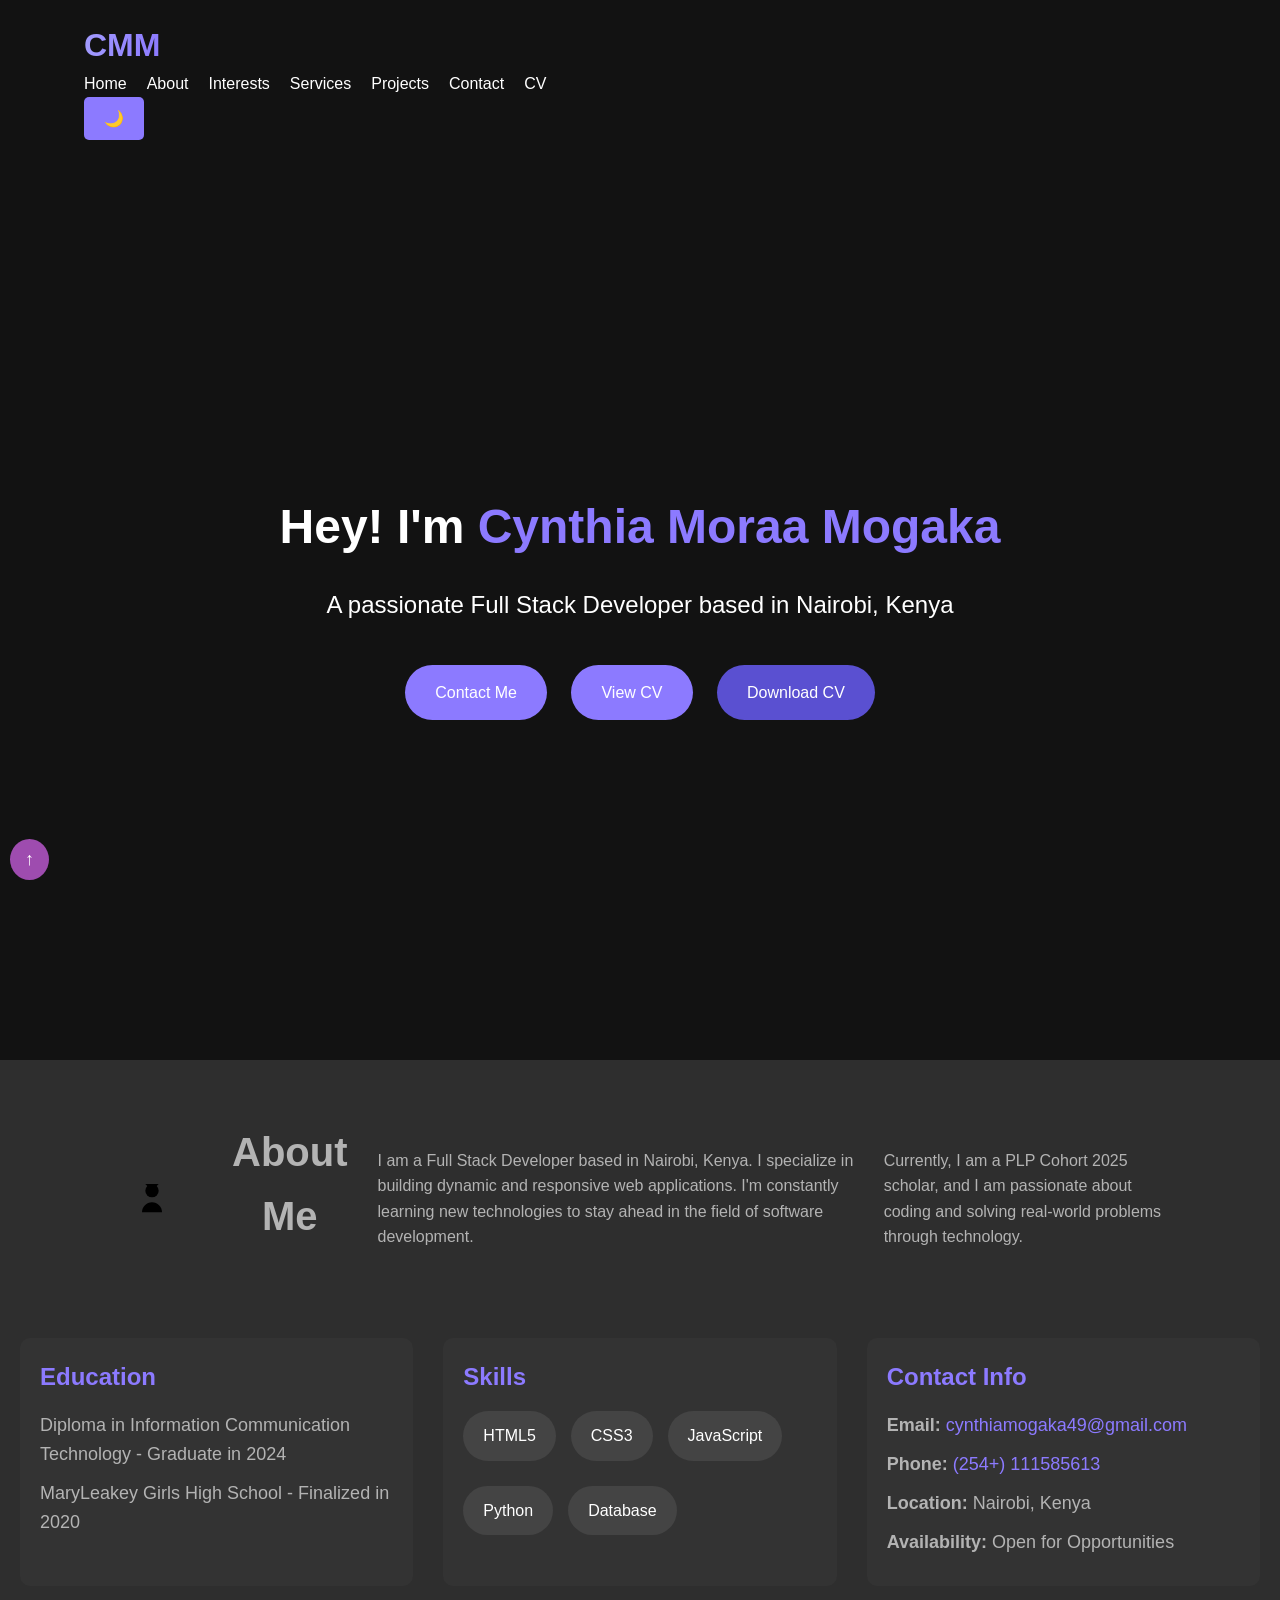
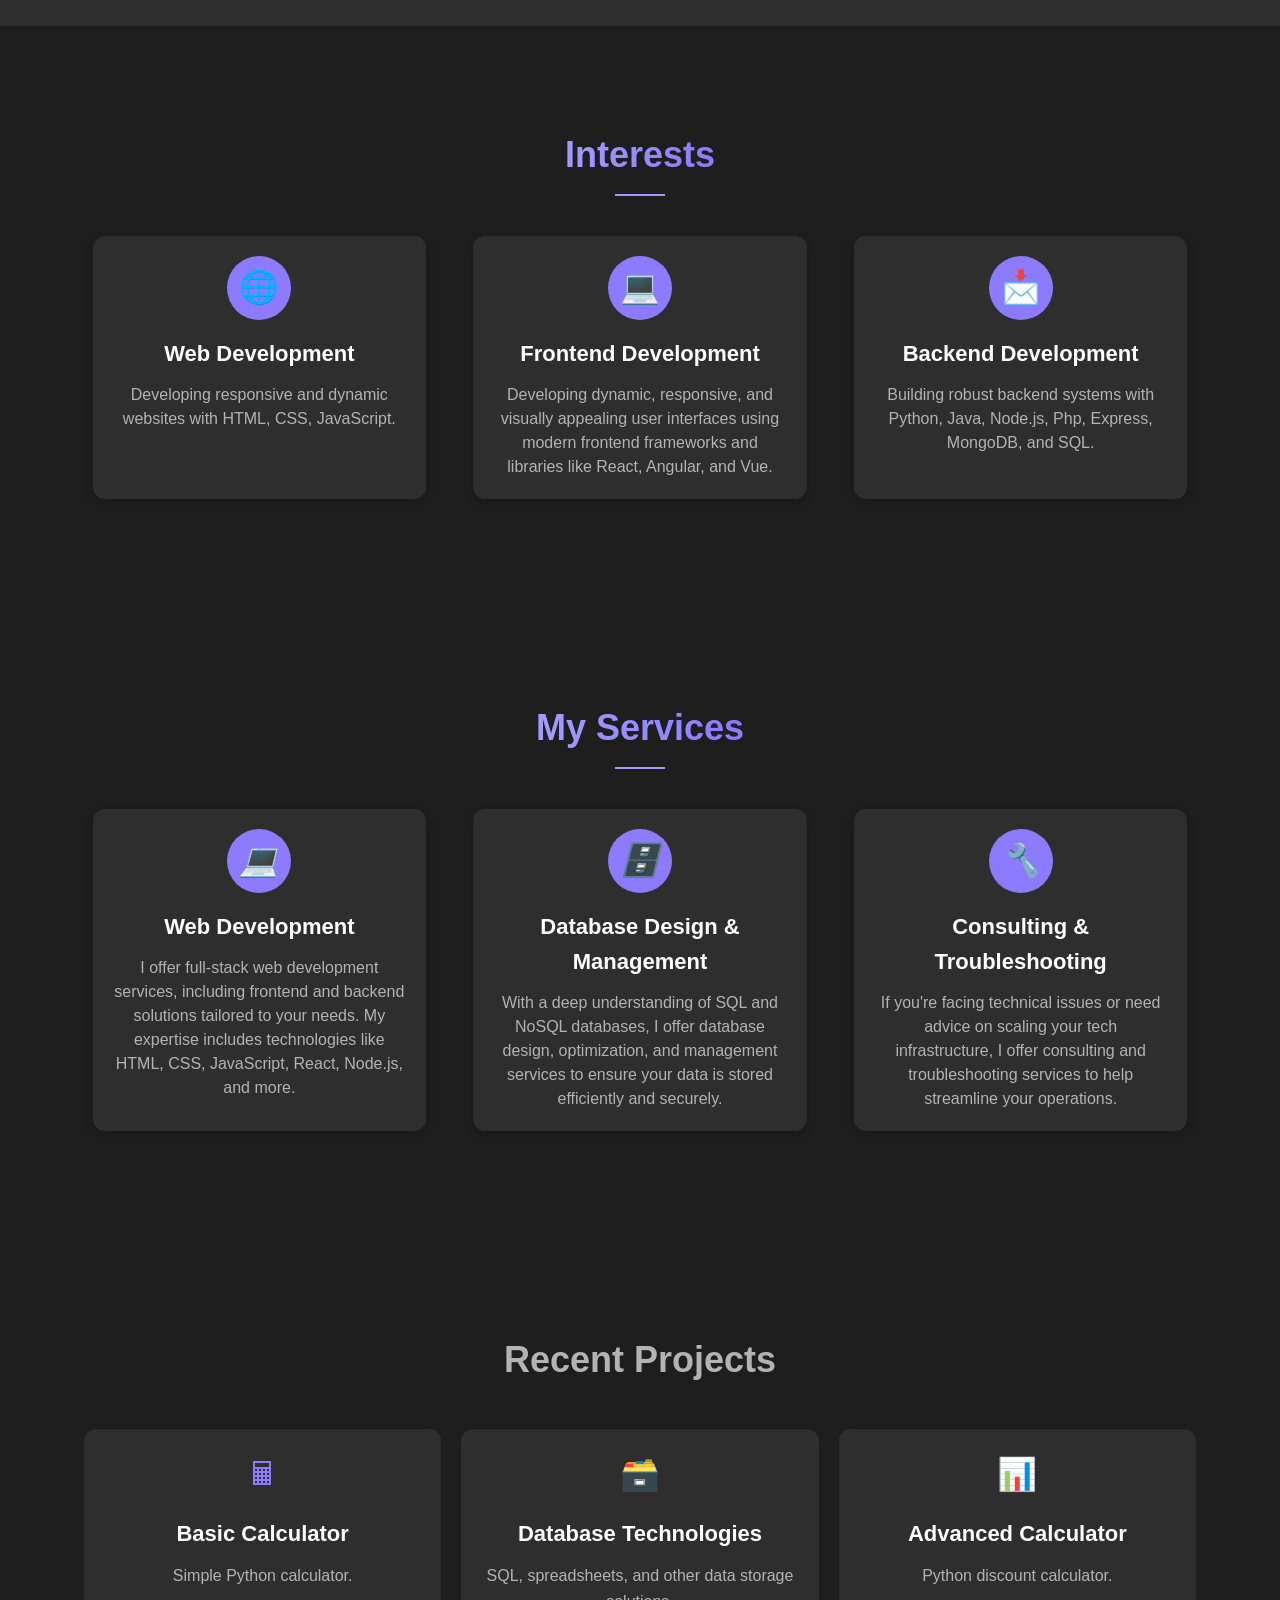
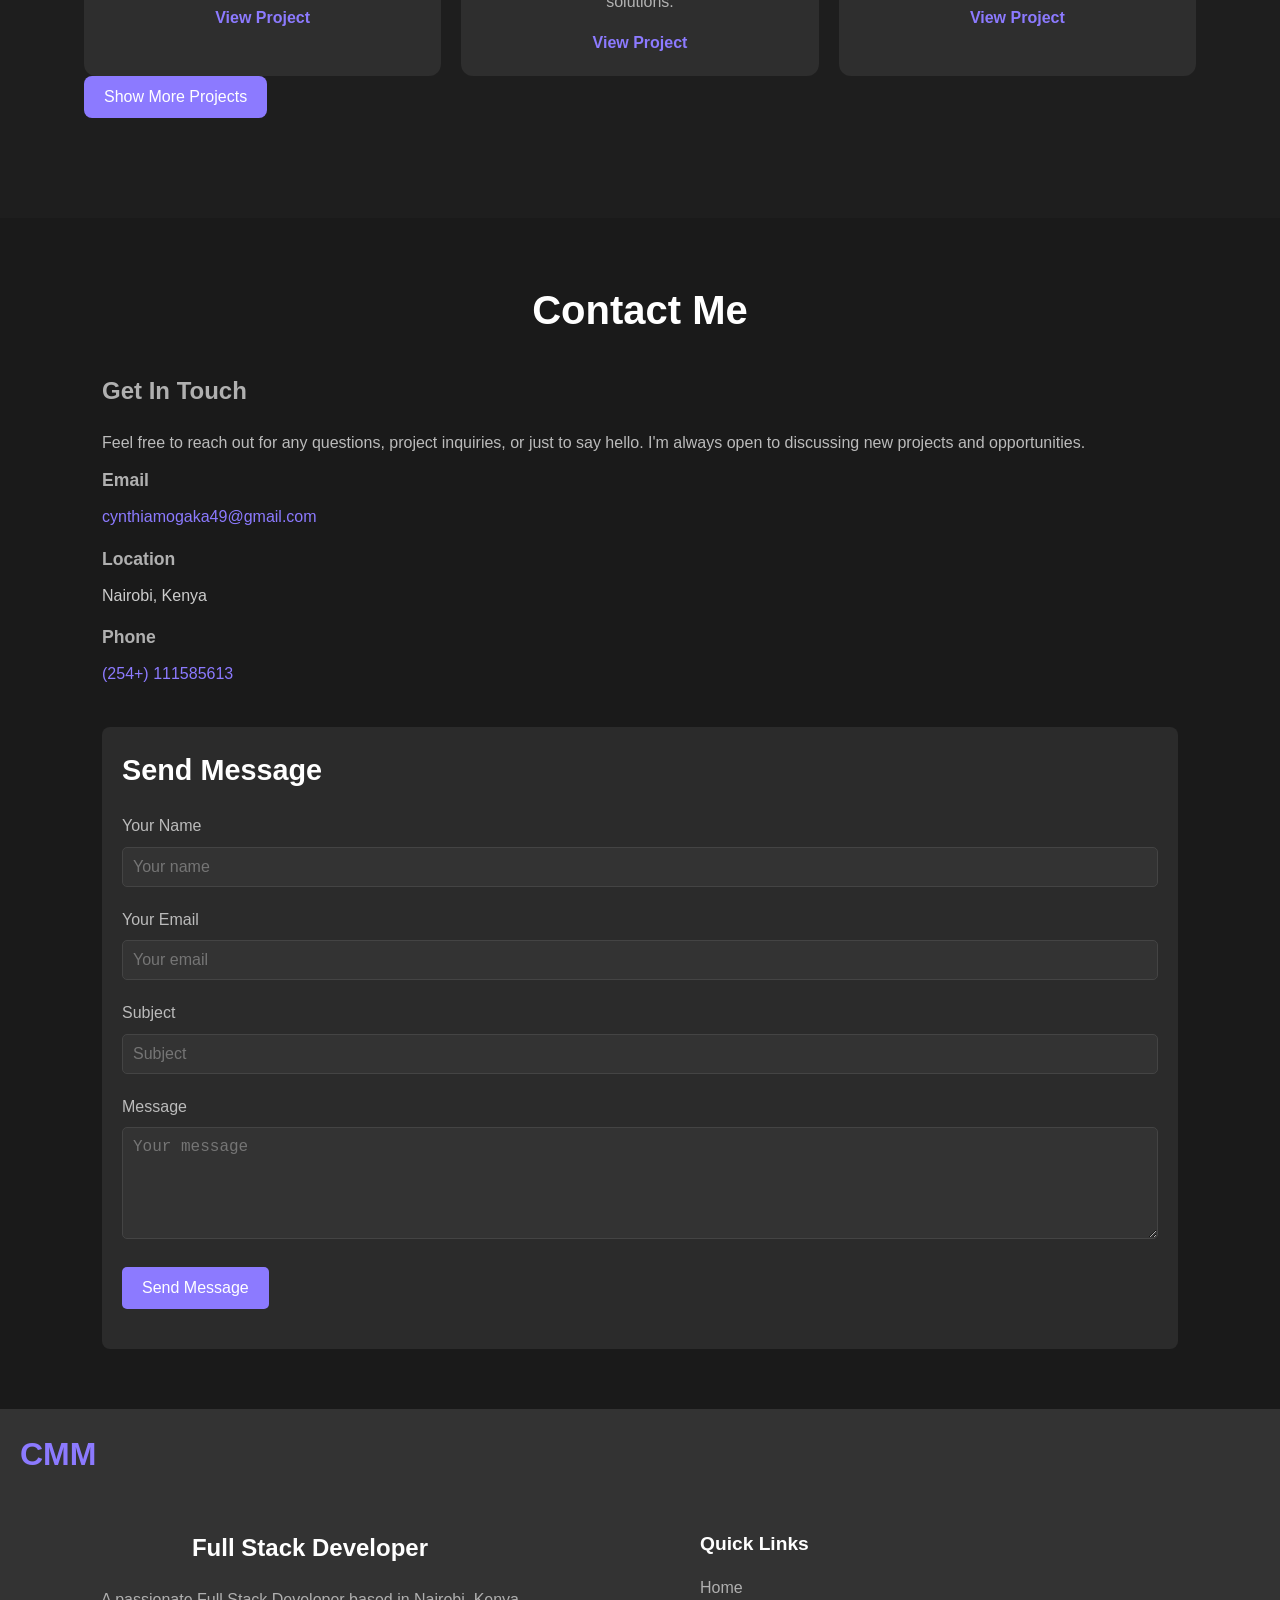
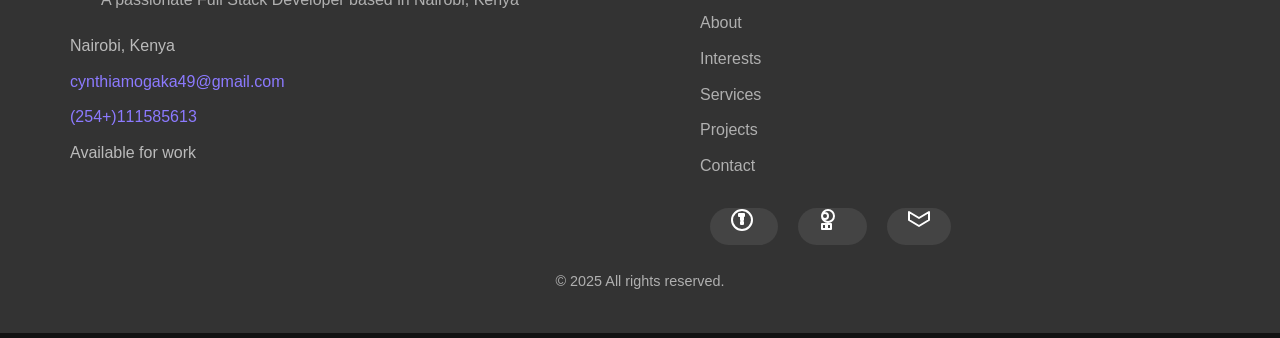
==== portfolio.html @ e43052b2 "Updated portfolio files: added portfolio.html, styles.css, script.js" ====
<!DOCTYPE html>
<html lang="en">

<head>
    <meta charset="UTF-8">
    <meta name="viewport" content="width=device-width, initial-scale=1.0">
    <meta name="description" content="Cynthia Moraa Mogaka - Full Stack Developer based in Nairobi, Kenya. Passionate about building dynamic web applications and solving real-world problems through technology.">
    <meta http-equiv="X-UA-Compatible" content="ie=edge">
    <title>Cynthia Moraa | Full Stack Developer</title>
    <link rel="stylesheet" href="styles.css">
  </head>

<body class="dark">
    <header>
        <div class="container">
            <div class="logo">
                <span class="text-gradient">CMM</span>
            </div>
            <nav class="navbar-links">
                <ul>
                    <li><a href="#home">Home</a></li>
                    <li><a href="#about">About</a></li>
                    <li><a href="#interests">Interests</a></li>
                    <li><a href="#services">Services</a></li>
                    <li><a href="#projects">Projects</a></li>
                    <li><a href="#contact">Contact</a></li>
                    <li><a href="#cv" target="_blank">CV</a></li>
                </ul>
            </nav>
            <button id="darkModeToggle" aria-label="Toggle Dark Mode">
              <span class="moon-icon">🌙</span> 
            </button>
    </header>
        
    <!-- Hero Section -->
    <section id="home" class="hero">
        <div class="hero-content">
            <h1>Hey! I'm <span class="highlight">Cynthia Moraa Mogaka</span></h1>
            <p>A passionate Full Stack Developer based in Nairobi, Kenya</p>
            <a href="#contact" class="contact-btn">Contact Me</a>
            <a href="#cv" class="cv-btn" target="_blank">View CV</a>
            <a href="#cv" class="cv-btn download" download>Download CV</a>
        </div>
    </section>

    <section id="about" class="about-section">
      <div class="container">
          <div class="about-header">
              <!-- Profile Icon -->
              <div class="profile-icon-container">
                  <svg xmlns="http://www.w3.org/2000/svg" viewBox="0 0 24 24" class="profile-icon" width="40" height="40">
                      <!-- Head -->
                      <circle cx="12" cy="7" r="4" fill="#000000"/>
                      <!-- Body -->
                      <path fill="#000000" d="M12 14c-3.3 0-6 2.7-6 6h12c0-3.3-2.7-6-6-6z"/>
                      <!-- Hair (A simple representation of long hair) -->
                      <path fill="#000000" d="M8 3c1.5 2 3.5 2 4 2s2.5 0 4-2H8z"/>
                  </svg>
              </div>
              <h2>About Me</h2>
              <p>
                I am a Full Stack Developer based in Nairobi, Kenya. I specialize in building dynamic and responsive web applications. I'm constantly learning new technologies to stay ahead in the field of software development.
              </p>
              <p>
                Currently, I am a PLP Cohort 2025 scholar, and I am passionate about coding and solving real-world problems through technology.
              </p>
            </div>
          </div>
      
          <!-- Education, Skills, and Contact Info Section -->
          <div class="details-section">
            <!-- Education -->
            <div class="detail-item education">
              <h3>Education</h3>
              <ul>
                <li><span>Diploma in Information Communication Technology</span> - Graduate in 2024</li>
                <li><span>MaryLeakey Girls High School</span> - Finalized in 2020</li>
              </ul>
            </div>
      
            <!-- Skills -->
            <div class="detail-item skills">
              <h3>Skills</h3>
              <ul class="skills-list">
                <li>HTML5</li>
                <li>CSS3</li>
                <li>JavaScript</li>
                <li>Python</li>
                <li>Database</li>
              </ul>
            </div>
      
            <!-- Contact Info -->
            <div class="detail-item contact">
              <h3>Contact Info</h3>
              <ul>
                <li><strong>Email:</strong> <a href="mailto:cynthiamogaka49@gmail.com">cynthiamogaka49@gmail.com</a></li>
                <li><strong>Phone:</strong> <a href="tel:+254111585613">(254+) 111585613</a></li>
                <li><strong>Location:</strong> Nairobi, Kenya</li>
                <li><strong>Availability:</strong> Open for Opportunities</li>
              </ul>
            </div>
          </div>
        </div>
      </section>
      
    
  <!-- Interests Section -->
    <section id="interests" class="interests-section">
    <div class="container">
      <h2 class="section-title">
        <span class="text-gradient">Interests</span>
        <div class="title-underline"></div>
      </h2>

      <div class="interests-grid">
        <!-- Interest Card 1 -->
        <div class="interest-card">
          <div class="icon-container">
            <span class="icon">&#127760;</span> <!-- Globe Icon -->
          </div>
          <h3 class="card-title">Web Development</h3>
          <p class="card-description">Developing responsive and dynamic websites with HTML, CSS, JavaScript.</p>
        </div>

        <!-- Interest Card 2 -->
        <div class="interest-card">
          <div class="icon-container">
            <span class="icon">&#128187;</span> <!-- Layout Icon -->
          </div>
          <h3 class="card-title">Frontend Development</h3>
          <p class="card-description">Developing dynamic, responsive, and visually appealing user interfaces using modern frontend frameworks and libraries like React, Angular, and Vue.</p>
        </div>

        <!-- Interest Card 3 -->
        <div class="interest-card">
          <div class="icon-container">
            <span class="icon">&#128233;</span> <!-- Database Icon -->
          </div>
          <h3 class="card-title">Backend Development</h3>
          <p class="card-description">Building robust backend systems with Python, Java, Node.js, Php, Express, MongoDB, and SQL.</p>
        </div>
      </div>
    </div>
  </section>
  <section id="services" class="services-section">
    <div class="container">
      <h2 class="services-title">
        <span class="text-gradient">My Services</span>
        <div class="title-underline"></div>
      </h2>
      
      <div class="services-grid">
        <!-- Service 1 -->
        <div class="service-card">
          <div class="service-icon-container">
            <i class="service-icon">💻</i>
          </div>
          <h3 class="service-title">Web Development</h3>
          <p class="service-description">I offer full-stack web development services, including frontend and backend solutions tailored to your needs. My expertise includes technologies like HTML, CSS, JavaScript, React, Node.js, and more.</p>
        </div>
  
        <!-- Service 2 -->
        <div class="service-card">
          <div class="service-icon-container">
            <i class="service-icon">🗄️</i>
          </div>
          <h3 class="service-title">Database Design & Management</h3>
          <p class="service-description">With a deep understanding of SQL and NoSQL databases, I offer database design, optimization, and management services to ensure your data is stored efficiently and securely.</p>
        </div>
  
        <!-- Service 3 -->
        <div class="service-card">
          <div class="service-icon-container">
            <i class="service-icon">🔧</i>
          </div>
          <h3 class="service-title">Consulting & Troubleshooting</h3>
          <p class="service-description">If you're facing technical issues or need advice on scaling your tech infrastructure, I offer consulting and troubleshooting services to help streamline your operations.</p>
        </div>
      </div>
    </div>
  </section>
 <!-- Project Section -->
  <section id="projects" class="section projects-section">
    <div class="container">
        <h2>Recent Projects</h2>
        <div class="projects-grid" id="projects-grid">
            <!-- Project Cards will be added here by JavaScript -->
        </div>

        <div class="text-center mt-12" id="show-more-container">
            <button id="show-more-btn" class="show-more-btn">Show More Projects</button>
        </div>
    </div>
</section>

    <!--contact section-->
    <section id="contact" class="contact-section">
        <div class="container">
            <h2>Contact Me</h2>

            <div class="contact-info">
                <h3>Get In Touch</h3>
                <p>Feel free to reach out for any questions, project inquiries, or just to say hello. I'm always open to discussing new projects and opportunities.</p>
                
                <div class="info-item">
                    <h4>Email</h4>
                    <p><a href="mailto:cynthiamogaka49@gmail.com">cynthiamogaka49@gmail.com</a></p>
                </div>

                <div class="info-item">
                    <h4>Location</h4>
                    <p>Nairobi, Kenya</p>
                </div>

                <div class="info-item">
                    <h4>Phone</h4>
                    <p><a href="tel:+254111585613">(254+) 111585613</a></p>
                </div>
            </div>

            <div class="form-container">
                <h3>Send Message</h3>

                <form id="contact-form">
                    <div class="form-field">
                        <label for="name">Your Name</label>
                        <input type="text" id="name" name="name" required placeholder="Your name">
                    </div>

                    <div class="form-field">
                        <label for="email">Your Email</label>
                        <input type="email" id="email" name="email" required placeholder="Your email">
                    </div>

                    <div class="form-field">
                        <label for="subject">Subject</label>
                        <input type="text" id="subject" name="subject" required placeholder="Subject">
                    </div>

                    <div class="form-field">
                        <label for="message">Message</label>
                        <textarea id="message" name="message" required placeholder="Your message" rows="5"></textarea>
                    </div>

                    <button type="submit" id="submit-button">Send Message</button>
                </form>
                <p id="form-status" class="form-status"></p>
            </div>
        </div>
    </section>

    <!-- Footer Section -->
    <footer class="footer">
        <!-- Logo in the Footer (top-left) -->
        <div class="logo-container">
            <div class="logo">CMM</div>
        </div>

        <div class="footer-container">
            <!-- Left Section (Bio) -->
            <div class="bio">
                <h3 class="title">Full Stack Developer</h3>
                <p class="description">A passionate Full Stack Developer based in Nairobi, Kenya</p>

                <div class="contact-info">
                    <p><span class="icon location-icon"></span>Nairobi, Kenya</p>
                    <p><span class="icon email-icon"></span><a href="mailto:cynthiamogaka49@gmail.com">cynthiamogaka49@gmail.com</a></p>
                    <p><span class="icon phone-icon"></span><a href="tel:+254111585613">(254+)111585613</a></p>
                    <p><span class="icon work-icon"></span>Available for work</p>
                </div>
                
            </div>

            <!-- Right Section (Quick Links) -->
            <div class="right-section">
                <div class="quick-links">
                    <h3>Quick Links</h3>
                    <ul>
                        <li><a href="#home">Home</a></li>
                        <li><a href="#about">About</a></li>
                        <li><a href="#interests">Interests</a></li>
                        <li><a href="#services">Services</a></li>
                        <li><a href="#projects">Projects</a></li>
                        <li><a href="#contact">Contact</a></li>
                    </ul>
                </div>
                <div>
                    <button class="scroll-to-top" onclick="scrollToTop()">↑</button>
                </div>
                <!-- Social Icons -->
                <div class="social-icons">
                  <a href="https://github.com/Cynthia-M-M" target="_blank" class="social-icon">
                    <!-- GitHub SVG Icon -->
                    <svg xmlns="http://www.w3.org/2000/svg" width="24" height="24" viewBox="0 0 24 24" fill="none" stroke="currentColor" stroke-width="2" stroke-linecap="round" stroke-linejoin="round" class="feather feather-github">
                        <path d="M12 2C6.48 2 2 6.48 2 12s4.48 10 10 10 10-4.48 10-10S17.52 2 12 2zm1 14h-2v-2h2v2zm0-4h-2v-4h2v4zm1-6H9v2h5V6z"/>
                    </svg>
                </a>
                
                <a href="https://linkedin.com/in/cynthiamoraamogaka" target="_blank" class="social-icon">
                    <!-- LinkedIn SVG Icon -->
                    <svg xmlns="http://www.w3.org/2000/svg" width="24" height="24" viewBox="0 0 24 24" fill="none" stroke="currentColor" stroke-width="2" stroke-linecap="round" stroke-linejoin="round" class="feather feather-linkedin">
                        <path d="M16 8a6 6 0 1 0-12 0 6 6 0 0 0 12 0zm-12 8v5h4v-5h-4zm5 0v5h4v-5h-4zm-5-8a3 3 0 1 1 6 0 3 3 0 0 1-6 0z"/>
                    </svg>
                </a>
                
                <a href="mailto:cynthiamogaka49@gmail.com" class="social-icon">
                    <!-- Email SVG Icon -->
                    <svg xmlns="http://www.w3.org/2000/svg" width="24" height="24" viewBox="0 0 24 24" fill="none" stroke="currentColor" stroke-width="2" stroke-linecap="round" stroke-linejoin="round" class="feather feather-mail">
                        <path d="M22 12l-10 6-10-6V4l10 6 10-6v8z"/>
                    </svg>
                </a>
                </div>
            </div>
        </div>

        <!-- Copyright Section -->
        <div class="copyright">
            <p>© 2025 All rights reserved.</p>
        </div>
    </footer>
    
    <script src="script.js"></script>
</body>
</html>
---- styles.css ----
/* Base Styles */
* {
    margin: 0;
    padding: 0;
    box-sizing: border-box;
}

body {
    font-family: -apple-system, BlinkMacSystemFont, 'Segoe UI', Roboto, 'Helvetica Neue', Arial, sans-serif;
    color: #fff;
    background-color: #121212;
    transition: background-color 0.3s ease-in-out, color 0.3s ease-in-out;
    line-height: 1.6;
}

.container {
    width: 90%;
    margin: 0 auto;
}

h1, h2, h3 {
    font-weight: 600;
}

a {
    color: #fff;
    text-decoration: none;
    transition: color 0.3s ease;
}

a:hover {
    color: #a29bfe;
}

/* Section padding */
section {
    padding: 50px 0;
}

/* Button */
button {
    cursor: pointer;
}

/* Dark Mode */
body.dark {
    background-color: #121212;
    color: #fff;
}

body.dark a {
    color: #b3b3b3;
}

body.dark .dark-mode-toggle {
    color: #fff;
}

/* Dark Mode Toggle */
.dark-mode-toggle {
    background-color: transparent;
    border: none;
    color: #fff;
    font-size: 20px;
    position: absolute;
    top: 20px;
    right: 20px;
    cursor: pointer;
    transition: color 0.3s ease;
}

/* Navbar */
.navbar {
    position: fixed;
    width: 100%;
    top: 0;
    left: 0;
    background: rgba(0, 0, 0, 0.7);
    padding: 15px 20px;
    z-index: 1000;
}

.navbar-container {
    display: flex;
    justify-content: space-between;
    align-items: center;
}

.navbar-links ul {
    display: flex;
    list-style-type: none;
    margin: 0;
    padding: 0;
}

.navbar-links ul li {
    margin-right: 20px;
}

.navbar-links a {
    color: white;
    text-decoration: none;
    font-size: 16px;
    font-weight: 500;
    transition: color 0.3s ease;
}

.navbar-links a:hover {
    color: #8c7aff;
}

/* Hero Section */
.hero {
    display: flex;
    justify-content: center;
    align-items: center;
    height: 100vh;
    background: url('hero-bg.jpg') center center/cover no-repeat;
    text-align: center;
}


.hero-content {
    opacity: 0;
    transition: opacity 1s ease-in-out;
}
.hero-content.fade-in {
    opacity: 1;
}

.hero h1 {
    font-size: 3rem;
    margin-bottom: 20px;
}

.hero p {
    font-size: 1.5rem;
    margin-bottom: 30px;
    font-weight: 300;
}

.hero .highlight {
    color: #8c7aff;
}

.contact-btn,
.cv-btn {
    display: inline-block;
    background-color: #8c7aff;
    color: white;
    padding: 15px 30px;
    border-radius: 30px;
    text-decoration: none;
    margin: 10px;
    transition: background-color 0.3s ease;
}

.contact-btn:hover,
.cv-btn:hover {
    background-color: #7a69e6;
}

.cv-btn.download {
    background-color: #5a50d1;
}

/* Hero Section */
.hero-section {
    text-align: center;
    background-color: #1e1e1e;
    color: #b3b3b3;
    min-height: 100vh;
    display: flex;
    flex-direction: column;
    justify-content: center;
    position: relative;
    overflow: hidden;
}

.hero-section h1 {
    font-size: 50px;
    margin-bottom: 10px;
    letter-spacing: 1px;
    animation: typing 3s steps(30) 1s forwards, blink 0.75s step-end infinite;
}

.hero-section .text-purple {
    color: #a29bfe;
}

.hero-section p {
    font-size: 1.25rem;
    margin-bottom: 30px;
    opacity: 0;
    animation: fadeIn 2s forwards;
    animation-delay: 2s;
}

.hero-section .btn {
    display: inline-block;
    background-color: #a29bfe;
    padding: 12px 30px;
    border-radius: 30px;
    color: white;
    margin-top: 20px;
    font-weight: 500;
    text-transform: uppercase;
    letter-spacing: 1px;
    transition: background-color 0.3s ease, box-shadow 0.3s ease;
}

.hero-section .btn:hover {
    background-color: #8c7aff;
    box-shadow: 0 4px 15px rgba(160, 95, 255, 0.2);
}

.hero-section .scroll-down {
    position: absolute;
    bottom: 20px;
    left: 50%;
    transform: translateX(-50%);
}

.hero-section .scroll-arrow {
    font-size: 2rem;
    color: #b3b3b3;
    animation: bounce 1s infinite;
}

.hero-section .scroll-arrow:hover {
    color: #fff;
}

/* About Section */
.about-section {
    background-color: #2e2e2e;
    padding: 40px 20px;
    color: #b3b3b3;
  }
  
  .container {
    max-width: 1200px;
    margin: 0 auto;
  }
  
  /* About Me Header */
  .about-header {
    display: flex;
    align-items: center;
    gap: 30px;
    margin-bottom: 40px;
  }
  
  .profile-icon-container {
    flex: 0 0 100px;
    display: flex;
    justify-content: center;
    align-items: center;
  }
  
  .profile-icon {
    font-size: 5rem;
    color: #8c7aff; /* Purple color for the icon */
  }
  
  .about-text h2 {
    font-size: 32px;
    font-weight: 600;
    color: #fff;
  }
  
  .about-text p {
    font-size: 18px;
    line-height: 1.6;
    margin-bottom: 15px;
  }
  
  /* Details Section: Education, Skills, Contact */
  .details-section {
    display: flex;
    justify-content: space-between;
    gap: 30px;
  }
  
  /* Detail Items (Education, Skills, Contact) */
  .detail-item {
    flex: 1;
    background-color: #333;
    padding: 20px;
    border-radius: 10px;
  }
  
  .detail-item h3 {
    font-size: 24px;
    color: #8c7aff;
    margin-bottom: 15px;
  }
  
  .detail-item ul {
    list-style-type: none;
    padding: 0;
  }
  
  .detail-item li {
    font-size: 18px;
    margin-bottom: 10px;
  }
  
  /* Skills Section with Oval Shaped Boxes */
  .skills-list {
    display: flex;
    flex-wrap: wrap;
    gap: 15px;
  }
  
  .skills-list li {
    background-color: #444;
    padding: 12px 20px;
    border-radius: 50px; /* Oval shaped boxes */
    color: white;
    font-size: 16px;
    transition: background-color 0.3s;
  }
  
  .skills-list li:hover {
    background-color: #8c7aff;
    cursor: pointer;
  }
  
  /* Links */
  a {
    color: #8c7aff;
    text-decoration: none;
  }
  
  a:hover {
    text-decoration: underline;
  }

/* Interests Section */
.interests-section {
    padding: 80px 0;
    background-color: #1e1e1e;
  }
  
  .section-title {
    text-align: center;
    font-size: 36px;
    font-weight: 600;
    margin-bottom: 16px;
    position: relative;
  }
  
  .text-gradient {
    background: linear-gradient(to right, #a29bfe, #8c7aff);
    -webkit-background-clip: text;
    color: transparent;
  }
  
  .title-underline {
    width: 50px;
    height: 2px;
    background-color: #a29bfe;
    margin: 10px auto;
  }
  
  /* Grid of Cards */
  .interests-grid {
    display: flex;
    justify-content: space-around;
    gap: 30px;
    margin-top: 40px;
  }
  
  .interest-card {
    background-color: #2e2e2e;
    border-radius: 12px;
    padding: 20px;
    text-align: center;
    transition: all 0.3s ease-in-out;
    width: 30%;
    box-shadow: 0 4px 10px rgba(0, 0, 0, 0.2);
  }
  
  .interest-card:hover {
    transform: scale(1.05);
    background-color: #3b3b3b;
  }
  
  .icon-container {
    background-color: #8c7aff;
    width: 64px;
    height: 64px;
    border-radius: 50%;
    display: flex;
    align-items: center;
    justify-content: center;
    margin: 0 auto 16px;
    transition: all 0.3s ease;
  }
  
  .icon-container:hover {
    background-color: #a29bfe;
  }
  
  .icon {
    font-size: 32px;
    color: white;
  }
  
  .card-title {
    font-size: 22px;
    font-weight: 600;
    margin-bottom: 12px;
    color: white;
    transition: all 0.3s ease;
  }
  
  .card-title:hover {
    color: #a29bfe;
  }
  
  .card-description {
    color: #b3b3b3;
    font-size: 16px;
    line-height: 1.5;
  }

/* Services Section */
.services-section {
    background-color: #1e1e1e;
    color: #b3b3b3;
    padding: 80px 0;
    text-align: center;
  }
  
  .services-title {
    font-size: 36px;
    font-weight: 600;
    margin-bottom: 16px;
    position: relative;
  }
  
  .services-title .text-gradient {
    background: linear-gradient(to right, #a29bfe, #8c7aff);
    -webkit-background-clip: text;
    color: transparent;
  }
  
  .title-underline {
    width: 50px;
    height: 2px;
    background-color: #a29bfe;
    margin: 10px auto;
  }
  
  .services-grid {
    display: flex;
    justify-content: space-around;
    gap: 30px;
    margin-top: 40px;
    flex-wrap: wrap;
  }
  
  .service-card {
    background-color: #2e2e2e;
    border-radius: 12px;
    padding: 20px;
    text-align: center;
    width: 30%;
    transition: all 0.3s ease-in-out;
    box-shadow: 0 4px 10px rgba(0, 0, 0, 0.2);
  }
  
  .service-card:hover {
    transform: scale(1.05);
    background-color: #3b3b3b;
  }
  
  .service-icon-container {
    background-color: #8c7aff;
    width: 64px;
    height: 64px;
    border-radius: 50%;
    display: flex;
    align-items: center;
    justify-content: center;
    margin: 0 auto 16px;
    transition: all 0.3s ease;
  }
  
  .service-icon-container:hover {
    background-color: #a29bfe;
  }
  
  .service-icon {
    font-size: 32px;
    color: white;
  }
  
  .service-title {
    font-size: 22px;
    font-weight: 600;
    margin-bottom: 12px;
    color: white;
    transition: all 0.3s ease;
  }
  
  .service-title:hover {
    color: #a29bfe;
  }
  
  .service-description {
    color: #b3b3b3;
    font-size: 16px;
    line-height: 1.5;
  }
  
/* Projects Section */
.projects-section {
    padding: 80px 0;
    background-color: #1e1e1e;
    color: #b3b3b3;
}

.projects-section h2 {
    font-size: 36px;
    font-weight: 600;
    text-align: center;
    margin-bottom: 16px;
    position: relative;
}

.projects-section h2 span {
    background: linear-gradient(to right, #a29bfe, #8c7aff);
    -webkit-background-clip: text;
    color: transparent;
}

.projects-section .projects-grid {
    display: grid;
    grid-template-columns: repeat(3, 1fr);
    gap: 20px;
    margin-top: 40px;
}

.project-card {
    background-color: #2e2e2e;
    border-radius: 12px;
    padding: 20px;
    text-align: center;
    transition: transform 0.3s ease, background-color 0.3s ease;
}

.project-card:hover {
    transform: scale(1.05);
    background-color: #3b3b3b;
}

.project-card h3 {
    font-size: 22px;
    font-weight: 600;
    color: white;
    margin-bottom: 12px;
}

.project-card p {
    color: #b3b3b3;
    font-size: 16px;
    margin-bottom: 16px;
}

.project-card a {
    display: inline-block;
    color: #8c7aff;
    text-decoration: none;
    font-weight: 600;
}

.project-card a:hover {
    color: #a29bfe;
}

.show-more-btn {
    padding: 12px 20px;
    background-color: #8c7aff;
    color: white;
    border: none;
    border-radius: 8px;
    font-size: 16px;
    cursor: pointer;
}

.show-more-btn:hover {
    background-color: #a29bfe;
}

.project-icon {
    font-size: 32px;
    color: #8c7aff;
    margin-bottom: 16px;
}
/* Contact section*/
.contact-section {
    padding: 40px 20px;
    background-color: #1a1a1a;
    color: white;
}

.container {
    max-width: 1200px;
    margin: 0 auto;
    padding: 20px;
}

/* Heading styles */
h2 {
    text-align: center;
    font-size: 2.5rem;
    margin-bottom: 30px;
}

h3 {
    font-size: 1.8rem;
    margin-bottom: 20px;
}

/* Contact Info */
.contact-info {
    margin-bottom: 40px;
}

.contact-info h3 {
    font-size: 1.5rem;
}

.contact-info p {
    color: #bbb;
    margin-bottom: 20px;
}

.info-item {
    margin-bottom: 15px;
}

.info-item h4 {
    font-size: 1.1rem;
    margin-bottom: 5px;
}

.info-item p {
    font-size: 1rem;
    color: #ccc;
}

.info-item a {
    color: #8c7aff;
    text-decoration: none;
}

.info-item a:hover {
    text-decoration: underline;
}

/* Form Styling */
.form-container {
    background-color: #2b2b2b;
    padding: 20px;
    border-radius: 8px;
}

.form-container h3 {
    font-size: 1.8rem;
    margin-bottom: 20px;
}

.form-field {
    margin-bottom: 20px;
}

.form-field label {
    display: block;
    color: #bbb;
    font-size: 1rem;
    margin-bottom: 8px;
}

.form-field input,
.form-field textarea {
    width: 100%;
    padding: 10px;
    background-color: #333;
    border: 1px solid #444;
    border-radius: 5px;
    color: #fff;
    font-size: 1rem;
}

.form-field input:focus,
.form-field textarea:focus {
    outline: none;
    border-color: #8c7aff;
}

button {
    background-color: #8c7aff;
    padding: 12px 20px;
    color: white;
    font-size: 1rem;
    border: none;
    border-radius: 5px;
    cursor: pointer;
    transition: background-color 0.3s ease;
}

button:hover {
    background-color: #7a69e6;
}

button:disabled {
    background-color: #555;
    cursor: not-allowed;
}

.form-status {
    color: #4CAF50;
    text-align: center;
    margin-top: 20px;
    font-size: 1.1rem;
}

/* Footer */
.footer {
    background-color: #333;
    padding: 40px;
    text-align: center;
    position: relative;
}

/* Logo Styles (inside the footer) */
.logo-container {
    position: absolute;
    top: 20px;
    left: 20px;
    animation: fadeInOut 4s ease-in-out infinite;
}

.logo {
    font-size: 2rem;
    font-weight: bold;
    color: #8c7aff;
}

/* Fade In and Out Animation for the Logo */
@keyframes fadeInOut {
    0%, 100% {
        opacity: 0;
    }
    50% {
        opacity: 1;
    }
}

/* Footer Container */
.footer-container {
    display: flex;
    justify-content: space-between;
    align-items: flex-start;
    padding-top: 80px; /* Add space for the logo */
}

/* Left Section (Bio) */
.bio {
    width: 45%;
}

.bio .title {
    font-size: 1.5rem;
    font-weight: bold;
}

.bio .description {
    color: #b0b0b0;
    margin: 20px 0;
}

.contact-info {
    list-style-type: none;
    padding: 0;
    color: #b0b0b0;
}

.contact-info p {
    margin: 10px 0;
    display: flex;
    align-items: center;
}

.contact-info a {
    color: #8c7aff;
    text-decoration: none;
    transition: color 0.3s;
}

.contact-info a:hover {
    color: #ffffff;
}

.contact-info .icon {
    margin-right: 10px;
    width: 20px;
    height: 20px;
    display: inline-block;
    fill: #8c7aff;
}

/* Modern Icons (SVG) */
.location-icon {
    background-image: url('https://img.icons8.com/ios-filled/50/ffffff/marker.png');
    background-size: contain;
    background-repeat: no-repeat;
    width: 20px;
    height: 20px;
}

.email-icon {
    background-image: url('https://img.icons8.com/ios-filled/50/ffffff/mail.png');
    background-size: contain;
    background-repeat: no-repeat;
    width: 20px;
    height: 20px;
}

.phone-icon {
    background-image: url('https://img.icons8.com/ios-filled/50/ffffff/phone.png');
    background-size: contain;
    background-repeat: no-repeat;
    width: 20px;
    height: 20px;
}

.work-icon {
    background-image: url('https://img.icons8.com/ios-filled/50/ffffff/hourglass.png');
    background-size: contain;
    background-repeat: no-repeat;
    width: 20px;
    height: 20px;
}

/* Hover Effects */
.contact-info .icon:hover {
    fill: #ffffff; /* Change the icon color when hovered */
}

/* Right Section (Quick Links and Social Icons) */
.right-section {
    width: 45%;
    text-align: left;
}

.quick-links {
    margin-bottom: 30px;
}

.quick-links h3 {
    font-size: 1.2rem;
    font-weight: bold;
    margin-bottom: 15px;
}

.quick-links ul {
    list-style-type: none;
    padding: 0;
}

.quick-links li {
    margin: 10px 0;
}

.quick-links a {
    color: #b0b0b0;
    text-decoration: none;
    font-size: 1rem;
    transition: color 0.3s;
}

.quick-links a:hover {
    color: #8c7aff;
}

/* Social Icons */
.social-icons {
    margin-top: 20px;
}

.social-icon {
    background-color: #444;
    color: white;
    padding: 10px 20px;
    border-radius: 20px;
    margin: 0 10px;
    transition: background-color 0.3s;
}

.social-icon-img {
    width: 24px;
    height: 24px;
}

.social-icon:hover {
    background-color: #8c7aff;
}

/* Copyright Section */
.copyright {
    margin-top: 30px;
    font-size: 0.9rem;
    color: #b0b0b0;
}

/* Responsive Design */
@media (max-width: 768px) {
    .footer-container {
        flex-direction: column;
        align-items: center;
    }

    .bio, .right-section {
        width: 100%;
        text-align: center;
    }

    .quick-links {
        margin-bottom: 20px;
    }
}

/* Scroll to top button */
.scroll-to-top {
    position: fixed;
    left: 10px; /* Distance from the left margin */
    bottom: 20px; /* Distance from the bottom of the page */
    padding: 10px 15px;
    font-size: 18px;
    background-color: #9e4caf; /* Green background */
    color: white;
    border: none;
    border-radius: 50%;
    cursor: pointer;
    transition: background-color 0.3s ease;
}

.scroll-to-top:hover {
    background-color: #45a049; /* Darker green when hovered */
}

/* Optional: For better accessibility */
.scroll-to-top:focus {
    outline: none;
}
/* Animations */
@keyframes typing {
    from {
        width: 0;
    }
    to {
        width: 100%;
    }
}

@keyframes blink {
    50% {
        border-color: transparent;
    }
}

@keyframes fadeIn {
    0% {
        opacity: 0;
    }
    100% {
        opacity: 1;
    }
}

@keyframes bounce {
    0%, 100% {
        transform: translateY(0);
    }
    50% {
        transform: translateY(-10px);
    }
}
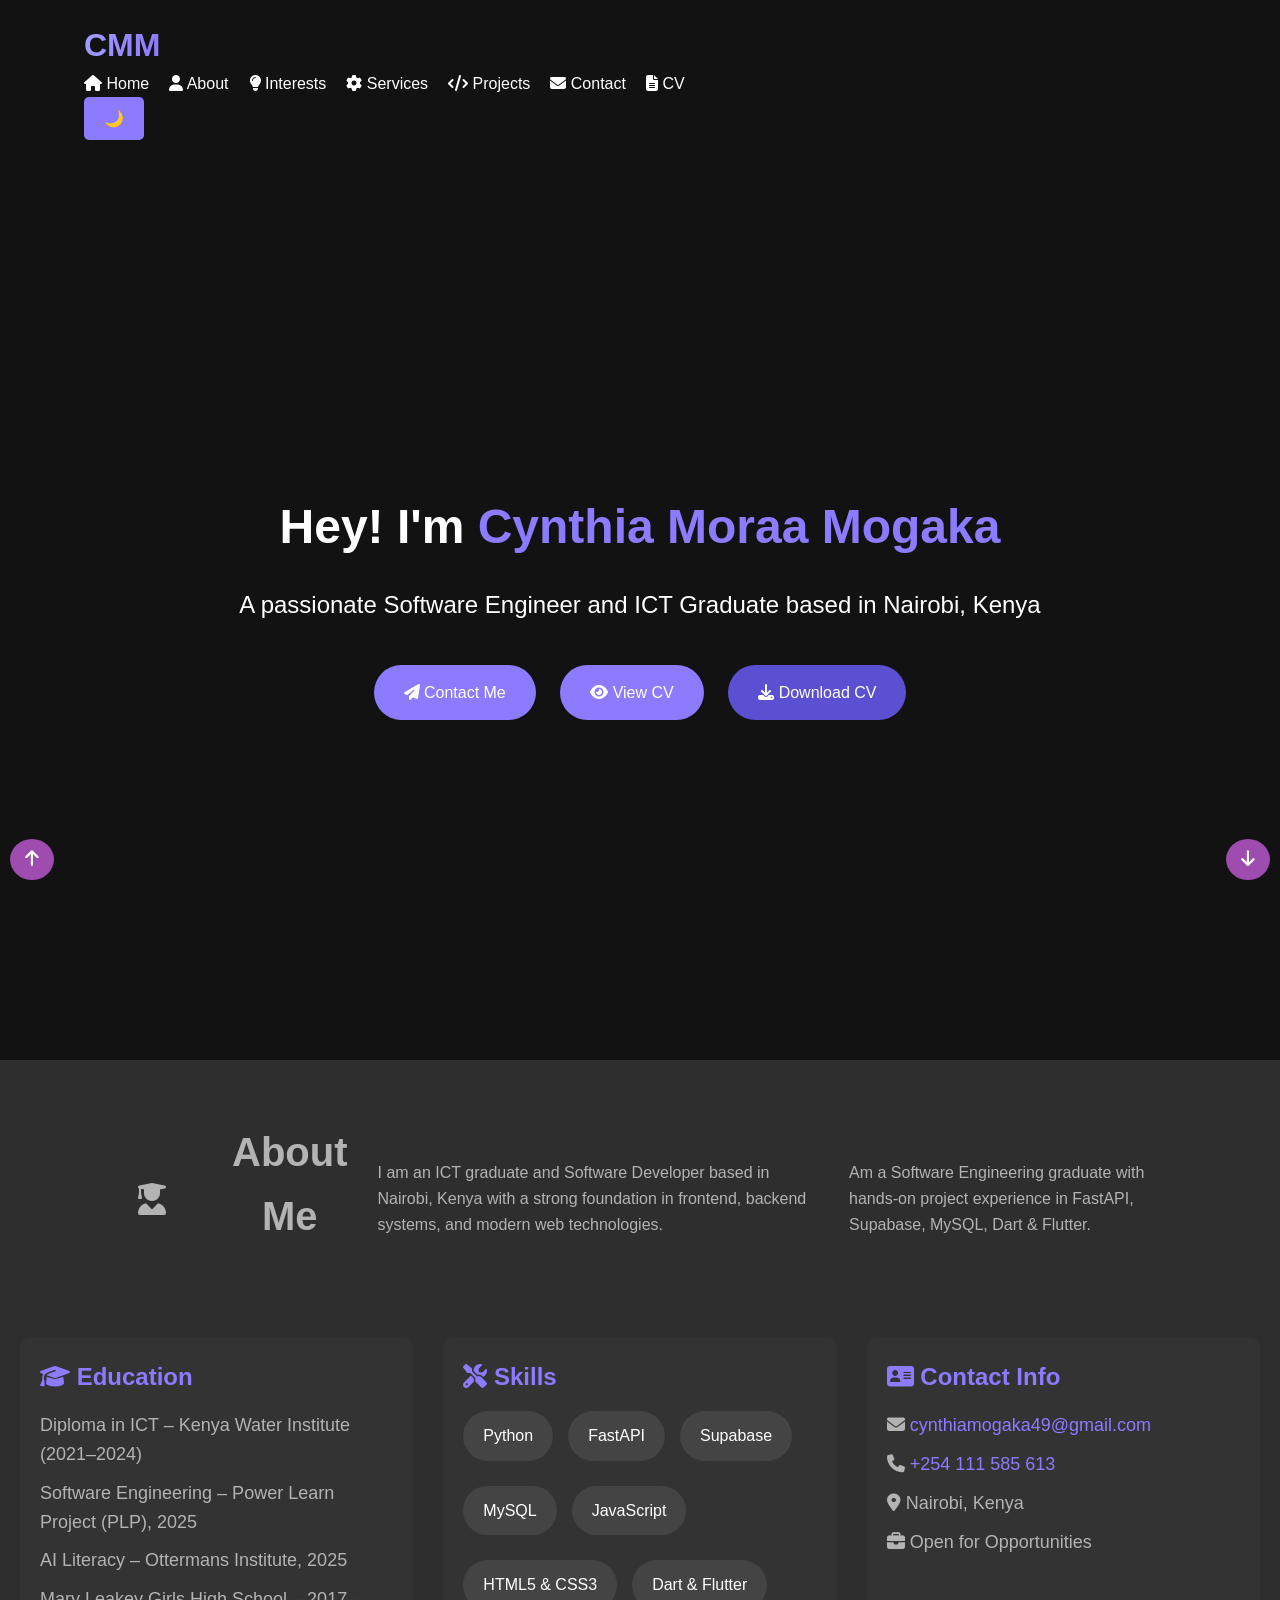
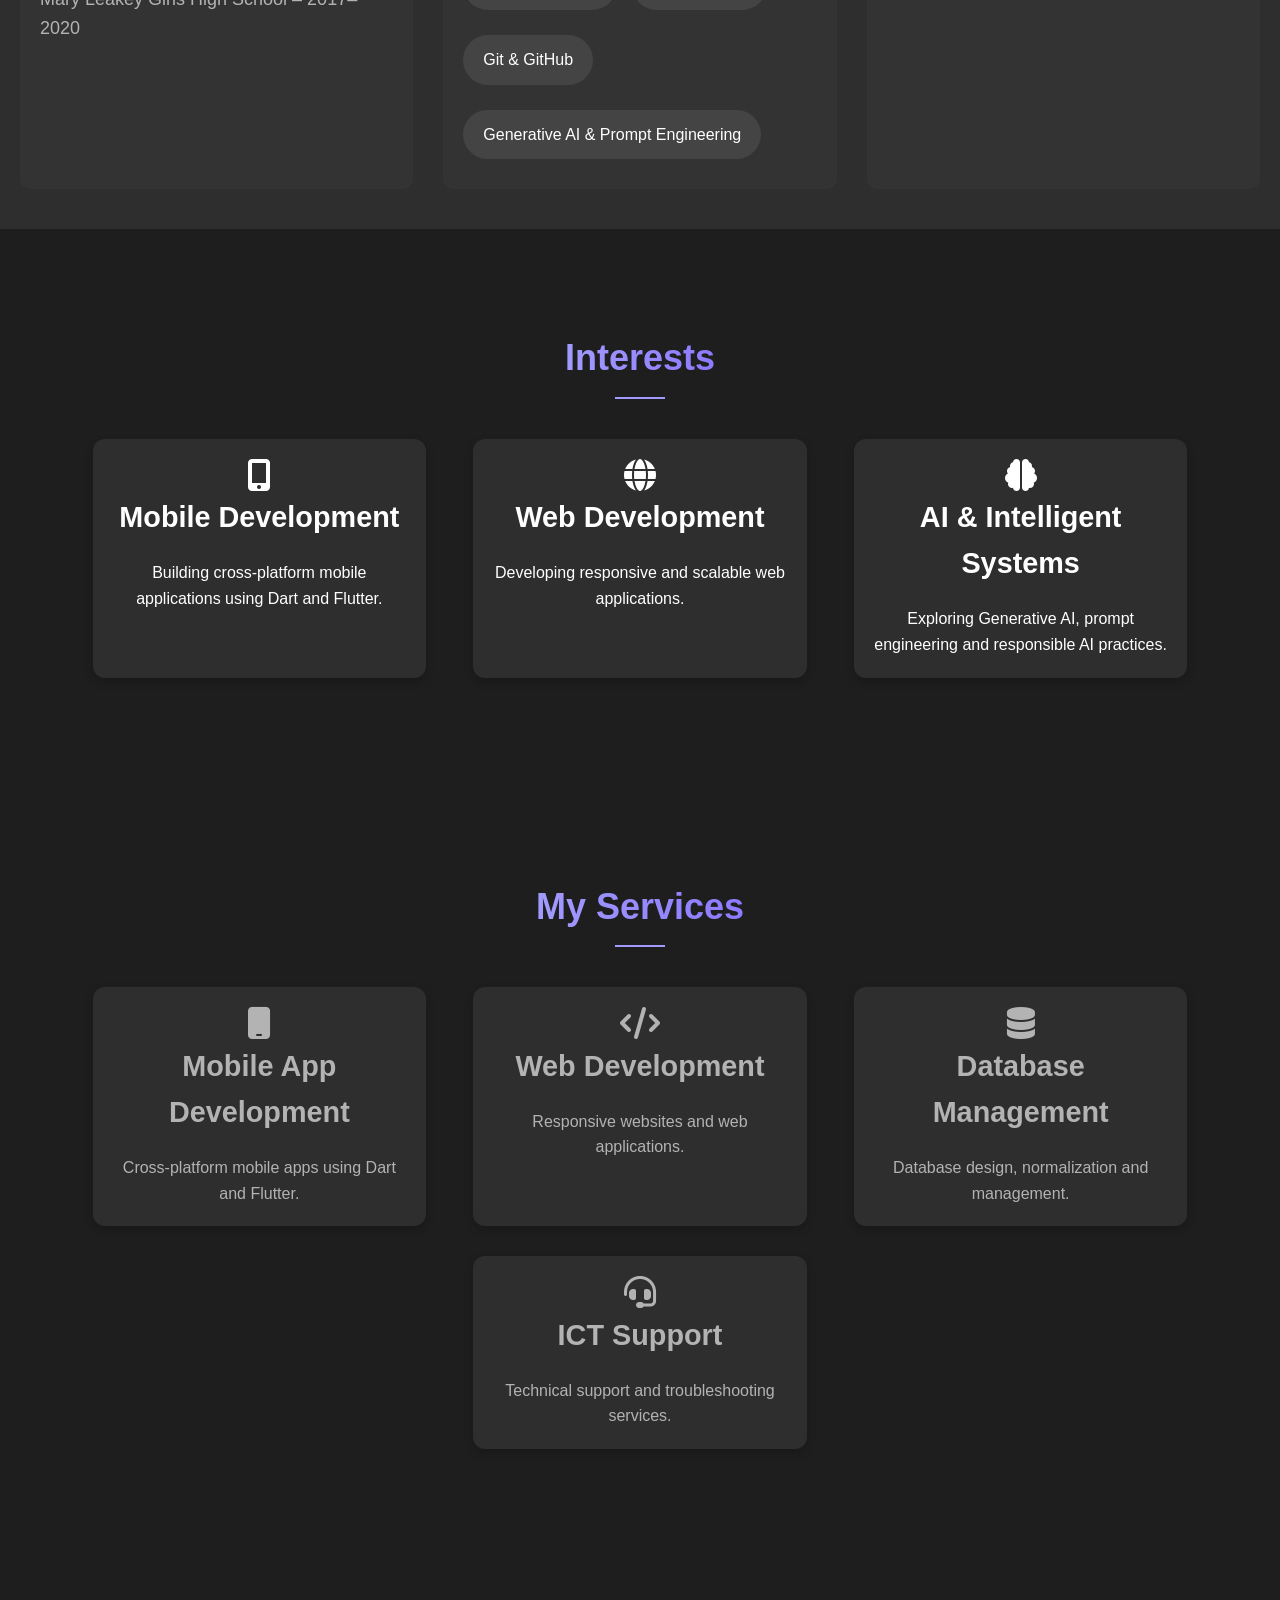
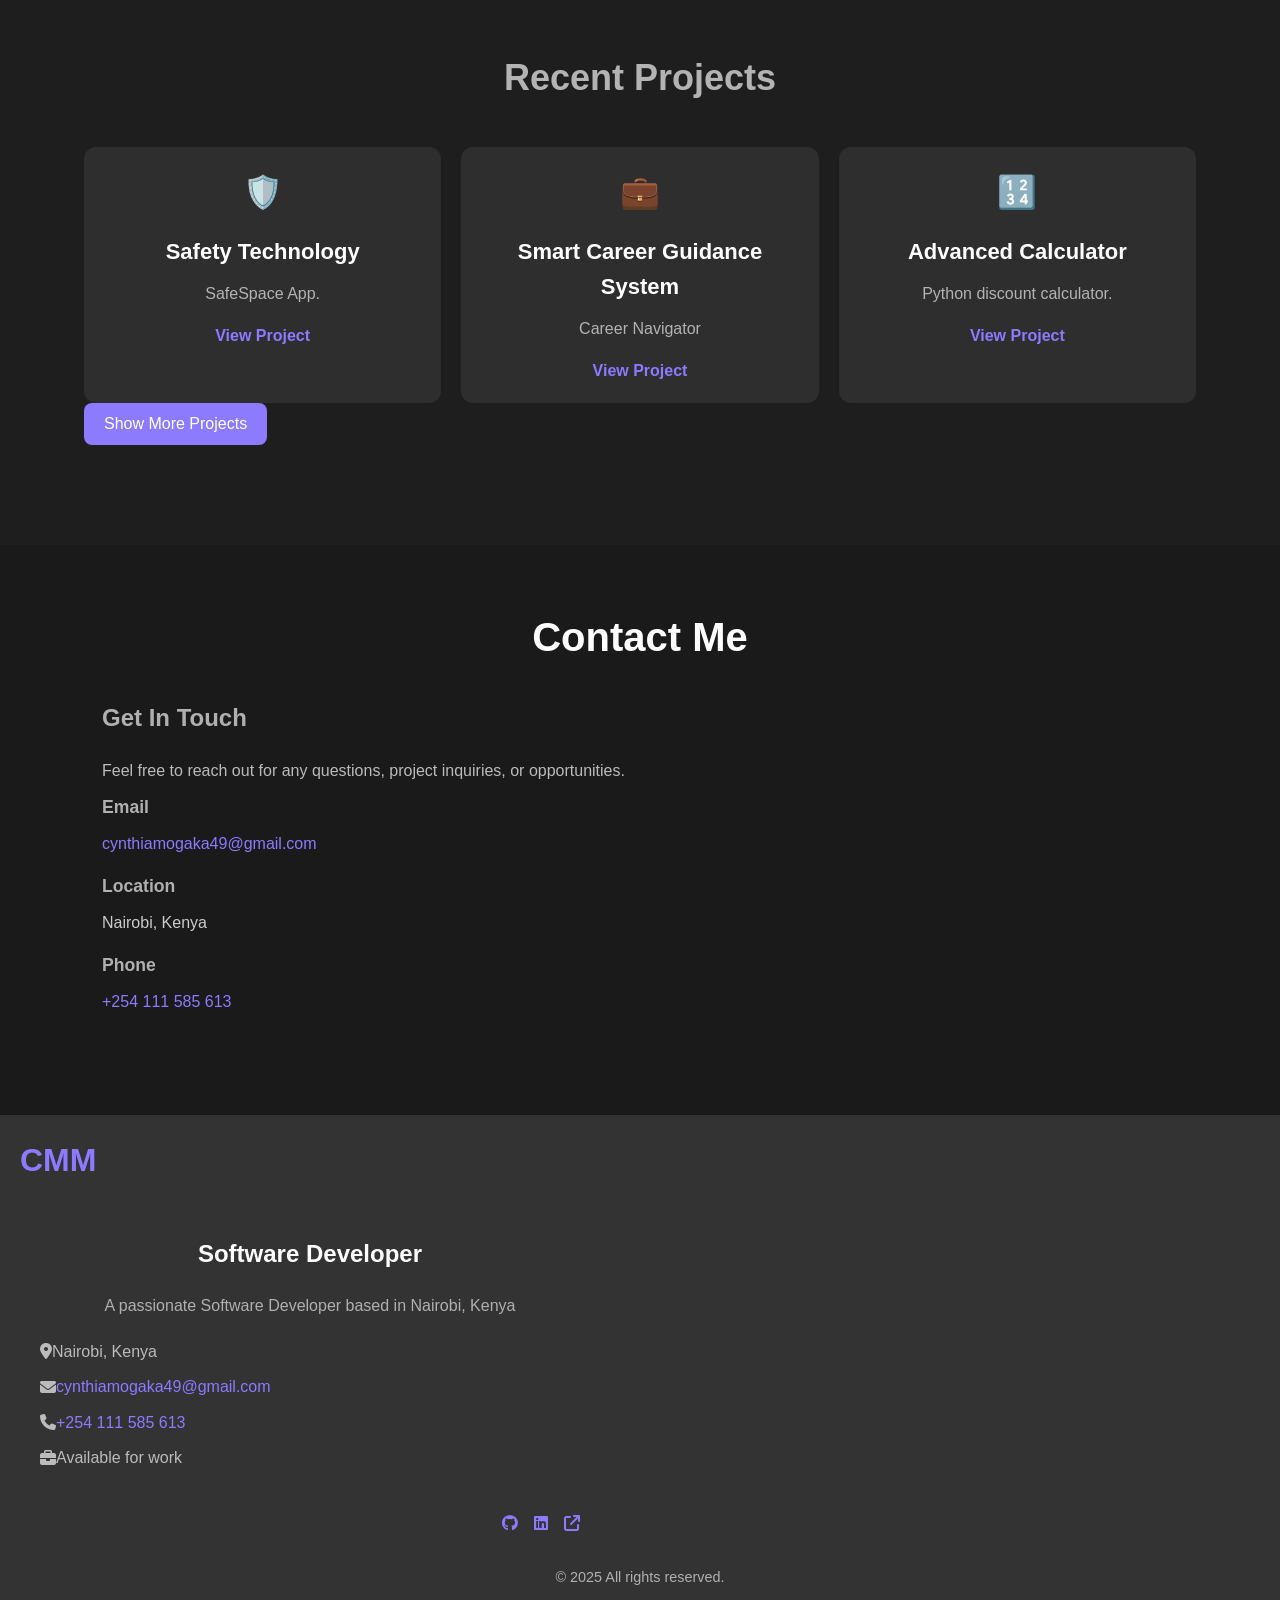
==== commit bb933e5c: "revamped files" ====
--- a/portfolio.html
+++ b/portfolio.html
@@ -2,324 +2,289 @@
 <html lang="en">
 
 <head>
-    <meta charset="UTF-8">
-    <meta name="viewport" content="width=device-width, initial-scale=1.0">
-    <meta name="description" content="Cynthia Moraa Mogaka - Full Stack Developer based in Nairobi, Kenya. Passionate about building dynamic web applications and solving real-world problems through technology.">
-    <meta http-equiv="X-UA-Compatible" content="ie=edge">
-    <title>Cynthia Moraa | Full Stack Developer</title>
-    <link rel="stylesheet" href="styles.css">
-  </head>
+  <meta charset="UTF-8">
+  <meta name="viewport" content="width=device-width, initial-scale=1.0">
+  <meta name="description"
+    content="Cynthia Moraa Mogaka - Developer and ICT Graduate based in Nairobi, Kenya.">
+  <meta http-equiv="X-UA-Compatible" content="ie=edge">
+  <title>Cynthia Moraa | Software Developer</title>
+
+  <!-- Font Awesome (Modern Icons) -->
+  <link rel="stylesheet" href="https://cdnjs.cloudflare.com/ajax/libs/font-awesome/6.5.1/css/all.min.css">
+
+  <link rel="stylesheet" href="styles.css">
+</head>
 
 <body class="dark">
-    <header>
-        <div class="container">
-            <div class="logo">
-                <span class="text-gradient">CMM</span>
-            </div>
-            <nav class="navbar-links">
-                <ul>
-                    <li><a href="#home">Home</a></li>
-                    <li><a href="#about">About</a></li>
-                    <li><a href="#interests">Interests</a></li>
-                    <li><a href="#services">Services</a></li>
-                    <li><a href="#projects">Projects</a></li>
-                    <li><a href="#contact">Contact</a></li>
-                    <li><a href="#cv" target="_blank">CV</a></li>
-                </ul>
-            </nav>
-            <button id="darkModeToggle" aria-label="Toggle Dark Mode">
-              <span class="moon-icon">🌙</span> 
-            </button>
-    </header>
-        
-    <!-- Hero Section -->
-    <section id="home" class="hero">
-        <div class="hero-content">
-            <h1>Hey! I'm <span class="highlight">Cynthia Moraa Mogaka</span></h1>
-            <p>A passionate Full Stack Developer based in Nairobi, Kenya</p>
-            <a href="#contact" class="contact-btn">Contact Me</a>
-            <a href="#cv" class="cv-btn" target="_blank">View CV</a>
-            <a href="#cv" class="cv-btn download" download>Download CV</a>
-        </div>
-    </section>
-
-    <section id="about" class="about-section">
-      <div class="container">
-          <div class="about-header">
-              <!-- Profile Icon -->
-              <div class="profile-icon-container">
-                  <svg xmlns="http://www.w3.org/2000/svg" viewBox="0 0 24 24" class="profile-icon" width="40" height="40">
-                      <!-- Head -->
-                      <circle cx="12" cy="7" r="4" fill="#000000"/>
-                      <!-- Body -->
-                      <path fill="#000000" d="M12 14c-3.3 0-6 2.7-6 6h12c0-3.3-2.7-6-6-6z"/>
-                      <!-- Hair (A simple representation of long hair) -->
-                      <path fill="#000000" d="M8 3c1.5 2 3.5 2 4 2s2.5 0 4-2H8z"/>
-                  </svg>
-              </div>
-              <h2>About Me</h2>
-              <p>
-                I am a Full Stack Developer based in Nairobi, Kenya. I specialize in building dynamic and responsive web applications. I'm constantly learning new technologies to stay ahead in the field of software development.
-              </p>
-              <p>
-                Currently, I am a PLP Cohort 2025 scholar, and I am passionate about coding and solving real-world problems through technology.
-              </p>
-            </div>
-          </div>
-      
-          <!-- Education, Skills, and Contact Info Section -->
-          <div class="details-section">
-            <!-- Education -->
-            <div class="detail-item education">
-              <h3>Education</h3>
-              <ul>
-                <li><span>Diploma in Information Communication Technology</span> - Graduate in 2024</li>
-                <li><span>MaryLeakey Girls High School</span> - Finalized in 2020</li>
-              </ul>
-            </div>
-      
-            <!-- Skills -->
-            <div class="detail-item skills">
-              <h3>Skills</h3>
-              <ul class="skills-list">
-                <li>HTML5</li>
-                <li>CSS3</li>
-                <li>JavaScript</li>
-                <li>Python</li>
-                <li>Database</li>
-              </ul>
-            </div>
-      
-            <!-- Contact Info -->
-            <div class="detail-item contact">
-              <h3>Contact Info</h3>
-              <ul>
-                <li><strong>Email:</strong> <a href="mailto:cynthiamogaka49@gmail.com">cynthiamogaka49@gmail.com</a></li>
-                <li><strong>Phone:</strong> <a href="tel:+254111585613">(254+) 111585613</a></li>
-                <li><strong>Location:</strong> Nairobi, Kenya</li>
-                <li><strong>Availability:</strong> Open for Opportunities</li>
-              </ul>
-            </div>
-          </div>
-        </div>
-      </section>
-      
-    
-  <!-- Interests Section -->
-    <section id="interests" class="interests-section">
-    <div class="container">
-      <h2 class="section-title">
-        <span class="text-gradient">Interests</span>
-        <div class="title-underline"></div>
-      </h2>
-
-      <div class="interests-grid">
-        <!-- Interest Card 1 -->
-        <div class="interest-card">
-          <div class="icon-container">
-            <span class="icon">&#127760;</span> <!-- Globe Icon -->
-          </div>
-          <h3 class="card-title">Web Development</h3>
-          <p class="card-description">Developing responsive and dynamic websites with HTML, CSS, JavaScript.</p>
-        </div>
-
-        <!-- Interest Card 2 -->
-        <div class="interest-card">
-          <div class="icon-container">
-            <span class="icon">&#128187;</span> <!-- Layout Icon -->
-          </div>
-          <h3 class="card-title">Frontend Development</h3>
-          <p class="card-description">Developing dynamic, responsive, and visually appealing user interfaces using modern frontend frameworks and libraries like React, Angular, and Vue.</p>
-        </div>
-
-        <!-- Interest Card 3 -->
-        <div class="interest-card">
-          <div class="icon-container">
-            <span class="icon">&#128233;</span> <!-- Database Icon -->
-          </div>
-          <h3 class="card-title">Backend Development</h3>
-          <p class="card-description">Building robust backend systems with Python, Java, Node.js, Php, Express, MongoDB, and SQL.</p>
-        </div>
-      </div>
-    </div>
-  </section>
-  <section id="services" class="services-section">
-    <div class="container">
-      <h2 class="services-title">
-        <span class="text-gradient">My Services</span>
-        <div class="title-underline"></div>
-      </h2>
-      
-      <div class="services-grid">
-        <!-- Service 1 -->
-        <div class="service-card">
-          <div class="service-icon-container">
-            <i class="service-icon">💻</i>
-          </div>
-          <h3 class="service-title">Web Development</h3>
-          <p class="service-description">I offer full-stack web development services, including frontend and backend solutions tailored to your needs. My expertise includes technologies like HTML, CSS, JavaScript, React, Node.js, and more.</p>
-        </div>
-  
-        <!-- Service 2 -->
-        <div class="service-card">
-          <div class="service-icon-container">
-            <i class="service-icon">🗄️</i>
-          </div>
-          <h3 class="service-title">Database Design & Management</h3>
-          <p class="service-description">With a deep understanding of SQL and NoSQL databases, I offer database design, optimization, and management services to ensure your data is stored efficiently and securely.</p>
-        </div>
-  
-        <!-- Service 3 -->
-        <div class="service-card">
-          <div class="service-icon-container">
-            <i class="service-icon">🔧</i>
-          </div>
-          <h3 class="service-title">Consulting & Troubleshooting</h3>
-          <p class="service-description">If you're facing technical issues or need advice on scaling your tech infrastructure, I offer consulting and troubleshooting services to help streamline your operations.</p>
-        </div>
-      </div>
-    </div>
-  </section>
- <!-- Project Section -->
-  <section id="projects" class="section projects-section">
-    <div class="container">
-        <h2>Recent Projects</h2>
-        <div class="projects-grid" id="projects-grid">
-            <!-- Project Cards will be added here by JavaScript -->
-        </div>
-
-        <div class="text-center mt-12" id="show-more-container">
-            <button id="show-more-btn" class="show-more-btn">Show More Projects</button>
-        </div>
-    </div>
-</section>
-
-    <!--contact section-->
-    <section id="contact" class="contact-section">
-        <div class="container">
-            <h2>Contact Me</h2>
-
-            <div class="contact-info">
-                <h3>Get In Touch</h3>
-                <p>Feel free to reach out for any questions, project inquiries, or just to say hello. I'm always open to discussing new projects and opportunities.</p>
-                
-                <div class="info-item">
-                    <h4>Email</h4>
-                    <p><a href="mailto:cynthiamogaka49@gmail.com">cynthiamogaka49@gmail.com</a></p>
-                </div>
-
-                <div class="info-item">
-                    <h4>Location</h4>
-                    <p>Nairobi, Kenya</p>
-                </div>
-
-                <div class="info-item">
-                    <h4>Phone</h4>
-                    <p><a href="tel:+254111585613">(254+) 111585613</a></p>
-                </div>
-            </div>
-
-            <div class="form-container">
-                <h3>Send Message</h3>
-
-                <form id="contact-form">
-                    <div class="form-field">
-                        <label for="name">Your Name</label>
-                        <input type="text" id="name" name="name" required placeholder="Your name">
-                    </div>
-
-                    <div class="form-field">
-                        <label for="email">Your Email</label>
-                        <input type="email" id="email" name="email" required placeholder="Your email">
-                    </div>
-
-                    <div class="form-field">
-                        <label for="subject">Subject</label>
-                        <input type="text" id="subject" name="subject" required placeholder="Subject">
-                    </div>
-
-                    <div class="form-field">
-                        <label for="message">Message</label>
-                        <textarea id="message" name="message" required placeholder="Your message" rows="5"></textarea>
-                    </div>
-
-                    <button type="submit" id="submit-button">Send Message</button>
-                </form>
-                <p id="form-status" class="form-status"></p>
-            </div>
-        </div>
-    </section>
-
-    <!-- Footer Section -->
-    <footer class="footer">
-        <!-- Logo in the Footer (top-left) -->
-        <div class="logo-container">
-            <div class="logo">CMM</div>
-        </div>
-
-        <div class="footer-container">
-            <!-- Left Section (Bio) -->
-            <div class="bio">
-                <h3 class="title">Full Stack Developer</h3>
-                <p class="description">A passionate Full Stack Developer based in Nairobi, Kenya</p>
-
-                <div class="contact-info">
-                    <p><span class="icon location-icon"></span>Nairobi, Kenya</p>
-                    <p><span class="icon email-icon"></span><a href="mailto:cynthiamogaka49@gmail.com">cynthiamogaka49@gmail.com</a></p>
-                    <p><span class="icon phone-icon"></span><a href="tel:+254111585613">(254+)111585613</a></p>
-                    <p><span class="icon work-icon"></span>Available for work</p>
-                </div>
-                
-            </div>
-
-            <!-- Right Section (Quick Links) -->
-            <div class="right-section">
-                <div class="quick-links">
-                    <h3>Quick Links</h3>
-                    <ul>
-                        <li><a href="#home">Home</a></li>
-                        <li><a href="#about">About</a></li>
-                        <li><a href="#interests">Interests</a></li>
-                        <li><a href="#services">Services</a></li>
-                        <li><a href="#projects">Projects</a></li>
-                        <li><a href="#contact">Contact</a></li>
-                    </ul>
-                </div>
-                <div>
-                    <button class="scroll-to-top" onclick="scrollToTop()">↑</button>
-                </div>
-                <!-- Social Icons -->
-                <div class="social-icons">
-                  <a href="https://github.com/Cynthia-M-M" target="_blank" class="social-icon">
-                    <!-- GitHub SVG Icon -->
-                    <svg xmlns="http://www.w3.org/2000/svg" width="24" height="24" viewBox="0 0 24 24" fill="none" stroke="currentColor" stroke-width="2" stroke-linecap="round" stroke-linejoin="round" class="feather feather-github">
-                        <path d="M12 2C6.48 2 2 6.48 2 12s4.48 10 10 10 10-4.48 10-10S17.52 2 12 2zm1 14h-2v-2h2v2zm0-4h-2v-4h2v4zm1-6H9v2h5V6z"/>
-                    </svg>
-                </a>
-                
-                <a href="https://linkedin.com/in/cynthiamoraamogaka" target="_blank" class="social-icon">
-                    <!-- LinkedIn SVG Icon -->
-                    <svg xmlns="http://www.w3.org/2000/svg" width="24" height="24" viewBox="0 0 24 24" fill="none" stroke="currentColor" stroke-width="2" stroke-linecap="round" stroke-linejoin="round" class="feather feather-linkedin">
-                        <path d="M16 8a6 6 0 1 0-12 0 6 6 0 0 0 12 0zm-12 8v5h4v-5h-4zm5 0v5h4v-5h-4zm-5-8a3 3 0 1 1 6 0 3 3 0 0 1-6 0z"/>
-                    </svg>
-                </a>
-                
-                <a href="mailto:cynthiamogaka49@gmail.com" class="social-icon">
-                    <!-- Email SVG Icon -->
-                    <svg xmlns="http://www.w3.org/2000/svg" width="24" height="24" viewBox="0 0 24 24" fill="none" stroke="currentColor" stroke-width="2" stroke-linecap="round" stroke-linejoin="round" class="feather feather-mail">
-                        <path d="M22 12l-10 6-10-6V4l10 6 10-6v8z"/>
-                    </svg>
-                </a>
-                </div>
-            </div>
-        </div>
-
-        <!-- Copyright Section -->
-        <div class="copyright">
-            <p>© 2025 All rights reserved.</p>
-        </div>
-    </footer>
-    
-    <script src="script.js"></script>
+<button id="scrollToBottom" class="scroll-to-bottom" onclick="scrollToBottom()">
+  <i class="fa-solid fa-arrow-down"></i>
+</button>
+
+<header>
+  <div class="container">
+    <div class="logo">
+      <span class="text-gradient">CMM</span>
+    </div>
+
+    <nav class="navbar-links">
+      <ul>
+        <li><a href="#home"><i class="fa-solid fa-house"></i> Home</a></li>
+        <li><a href="#about"><i class="fa-solid fa-user"></i> About</a></li>
+        <li><a href="#interests"><i class="fa-solid fa-lightbulb"></i> Interests</a></li>
+        <li><a href="#services"><i class="fa-solid fa-gear"></i> Services</a></li>
+        <li><a href="#projects"><i class="fa-solid fa-code"></i> Projects</a></li>
+        <li><a href="#contact"><i class="fa-solid fa-envelope"></i> Contact</a></li>
+        <li><a href="#cv"><i class="fa-solid fa-file-lines"></i> CV</a></li>
+      </ul>
+    </nav>
+
+    <button id="darkModeToggle" aria-label="Toggle Dark Mode">
+      <i class="fa-solid fa-moon"></i>
+    </button>
+  </div>
+</header>
+
+<!-- Hero -->
+<section id="home" class="hero">
+  <div class="hero-content">
+    <h1>Hey! I'm <span class="highlight">Cynthia Moraa Mogaka</span></h1>
+    <p>A passionate Software Engineer and ICT Graduate based in Nairobi, Kenya</p>
+
+    <a href="#contact" class="contact-btn">
+      <i class="fa-solid fa-paper-plane"></i> Contact Me
+    </a>
+
+    <a href="https://1drv.ms/b/c/2bb2f9afc8ae1149/IQDNQGZp0TUXTIE-VKi5jlfBAZZUj93EwQifjaCkApvRe3c?e=gqQPgH"
+      class="cv-btn" target="_blank">
+      <i class="fa-solid fa-eye"></i> View CV
+    </a>
+
+    <a href="https://1drv.ms/b/c/2bb2f9afc8ae1149/IQDNQGZp0TUXTIE-VKi5jlfBAZZUj93EwQifjaCkApvRe3c?e=gqQPgH"
+      class="cv-btn download" download>
+      <i class="fa-solid fa-download"></i> Download CV
+    </a>
+  </div>
+</section>
+
+<!-- About -->
+<section id="about" class="about-section">
+  <div class="container">
+    <div class="about-header">
+      <div class="profile-icon-container">
+        <i class="fa-solid fa-user-graduate fa-2x"></i>
+      </div>
+      <h2>About Me</h2>
+      <p>
+        I am an ICT graduate and Software Developer based in Nairobi, Kenya with a strong foundation in frontend,
+        backend systems, and modern web technologies.
+      </p>
+      <p>
+        Am a Software Engineering graduate with hands-on project experience in
+        FastAPI, Supabase, MySQL, Dart & Flutter.
+      </p>
+    </div>
+  </div>
+
+  <div class="details-section">
+    <div class="detail-item education">
+      <h3><i class="fa-solid fa-graduation-cap"></i> Education</h3>
+      <ul>
+        <li>Diploma in ICT – Kenya Water Institute (2021–2024)</li>
+        <li>Software Engineering – Power Learn Project (PLP), 2025</li>
+        <li>AI Literacy – Ottermans Institute, 2025</li>
+        <li>Mary Leakey Girls High School – 2017–2020</li>
+      </ul>
+    </div>
+
+    <div class="detail-item skills">
+      <h3><i class="fa-solid fa-screwdriver-wrench"></i> Skills</h3>
+      <ul class="skills-list">
+        <li>Python</li>
+        <li>FastAPI</li>
+        <li>Supabase</li>
+        <li>MySQL</li>
+        <li>JavaScript</li>
+        <li>HTML5 & CSS3</li>
+        <li>Dart & Flutter</li>
+        <li>Git & GitHub</li>
+        <li>Generative AI & Prompt Engineering</li>
+      </ul>
+    </div>
+
+    <div class="detail-item contact">
+      <h3><i class="fa-solid fa-address-card"></i> Contact Info</h3>
+      <ul>
+        <li><i class="fa-solid fa-envelope"></i>
+          <a href="mailto:cynthiamogaka49@gmail.com">cynthiamogaka49@gmail.com</a>
+        </li>
+        <li><i class="fa-solid fa-phone"></i>
+          <a href="tel:+254111585613">+254 111 585 613</a>
+        </li>
+        <li><i class="fa-solid fa-location-dot"></i> Nairobi, Kenya</li>
+        <li><i class="fa-solid fa-briefcase"></i> Open for Opportunities</li>
+      </ul>
+    </div>
+  </div>
+</section>
+
+<!-- Interests -->
+<section id="interests" class="interests-section">
+  <div class="container">
+    <h2 class="section-title">
+      <span class="text-gradient">Interests</span>
+      <div class="title-underline"></div>
+    </h2>
+
+    <div class="interests-grid">
+      <div class="interest-card">
+        <i class="fa-solid fa-mobile-screen-button fa-2x"></i>
+        <h3>Mobile Development</h3>
+        <p>Building cross-platform mobile applications using Dart and Flutter.</p>
+      </div>
+
+      <div class="interest-card">
+        <i class="fa-solid fa-globe fa-2x"></i>
+        <h3>Web Development</h3>
+        <p>Developing responsive and scalable web applications.</p>
+      </div>
+
+      <div class="interest-card">
+        <i class="fa-solid fa-brain fa-2x"></i>
+        <h3>AI & Intelligent Systems</h3>
+        <p>Exploring Generative AI, prompt engineering and responsible AI practices.</p>
+      </div>
+    </div>
+  </div>
+</section>
+
+<!-- Services -->
+<section id="services" class="services-section">
+  <div class="container">
+    <h2 class="services-title">
+      <span class="text-gradient">My Services</span>
+      <div class="title-underline"></div>
+    </h2>
+
+    <div class="services-grid">
+      <div class="service-card">
+        <i class="fa-solid fa-mobile fa-2x"></i>
+        <h3>Mobile App Development</h3>
+        <p>Cross-platform mobile apps using Dart and Flutter.</p>
+      </div>
+
+      <div class="service-card">
+        <i class="fa-solid fa-code fa-2x"></i>
+        <h3>Web Development</h3>
+        <p>Responsive websites and web applications.</p>
+      </div>
+
+      <div class="service-card">
+        <i class="fa-solid fa-database fa-2x"></i>
+        <h3>Database Management</h3>
+        <p>Database design, normalization and management.</p>
+      </div>
+
+      <div class="service-card">
+        <i class="fa-solid fa-headset fa-2x"></i>
+        <h3>ICT Support</h3>
+        <p>Technical support and troubleshooting services.</p>
+      </div>
+    </div>
+  </div>
+</section>
+
+<!-- Projects -->
+<section id="projects" class="section projects-section">
+  <div class="container">
+    <h2>Recent Projects</h2>
+    <div class="projects-grid" id="projects-grid"></div>
+
+    <div class="text-center mt-12" id="show-more-container">
+      <button id="show-more-btn" class="show-more-btn">Show More Projects</button>
+    </div>
+  </div>
+</section>
+
+<!-- Contact -->
+<section id="contact" class="contact-section">
+  <div class="container">
+    <h2>Contact Me</h2>
+
+    <div class="contact-info">
+      <h3>Get In Touch</h3>
+      <p>
+        Feel free to reach out for any questions, project inquiries, or opportunities.
+      </p>
+
+      <div class="info-item">
+        <h4>Email</h4>
+        <p>
+          <a href="mailto:cynthiamogaka49@gmail.com">cynthiamogaka49@gmail.com</a>
+        </p>
+      </div>
+
+      <div class="info-item">
+        <h4>Location</h4>
+        <p>Nairobi, Kenya</p>
+      </div>
+
+      <div class="info-item">
+        <h4>Phone</h4>
+        <p>
+          <a href="tel:+254111585613">+254 111 585 613</a>
+        </p>
+      </div>
+    </div>
+  </div>
+</section>
+
+<!-- Footer (ICONS RESTORED) -->
+<footer class="footer">
+  <div class="logo-container">
+    <div class="logo">CMM</div>
+  </div>
+
+  <div class="footer-container">
+    <div class="bio">
+      <h3 class="title">Software Developer</h3>
+      <p class="description">A passionate Software Developer based in Nairobi, Kenya</p>
+
+      <div class="contact-info">
+        <p><i class="fa-solid fa-location-dot"></i> Nairobi, Kenya</p>
+        <p><i class="fa-solid fa-envelope"></i>
+          <a href="mailto:cynthiamogaka49@gmail.com">cynthiamogaka49@gmail.com</a>
+        </p>
+        <p><i class="fa-solid fa-phone"></i>
+          <a href="tel:+254111585613">+254 111 585 613</a>
+        </p>
+        <p><i class="fa-solid fa-briefcase"></i> Available for work</p>
+      </div>
+
+<!-- Scroll To Top Arrow -->
+<button id="scrollToTop" class="scroll-to-top" onclick="scrollToTop()">
+  <i class="fa-solid fa-arrow-up"></i>
+</button>
+
+      <!-- Restored interactive icons -->
+      <div class="footer-socials">
+        <a href="https://github.com/Cynthia-M-M" target="_blank" aria-label="GitHub">
+          <i class="fa-brands fa-github"></i>
+        </a>
+        <a href="https://www.linkedin.com/in/cynthia-moraa/#:~:text=www%2Elinkedin%2Ecom%2Fin%2Fcynthia%2Dmoraa" target="_blank" aria-label="LinkedIn">
+          <i class="fa-brands fa-linkedin"></i>
+        </a>
+        <a href="mailto:cynthiamogaka49@gmail.com" aria-label="Email">
+          <i class="fa-solid fa-arrow-up-right-from-square"></i>
+        </a>
+      </div>
+    </div>
+  </div>
+
+  <div class="copyright">
+    <p>© 2025 All rights reserved.</p>
+  </div>
+</footer>
+
+<script src="script.js"></script>
 </body>
-</html>+</html>
--- a/styles.css
+++ b/styles.css
@@ -425,7 +425,7 @@
     font-size: 16px;
     line-height: 1.5;
   }
-
+   
 /* Services Section */
 .services-section {
     background-color: #1e1e1e;
@@ -768,7 +768,11 @@
     align-items: flex-start;
     padding-top: 80px; /* Add space for the logo */
 }
-
+.footer-socials {
+  display: flex;
+  justify-content: flex-end; /* pushes icons to the right */
+  gap: 1rem;
+}
 /* Left Section (Bio) */
 .bio {
     width: 45%;
@@ -958,6 +962,31 @@
 .scroll-to-top:focus {
     outline: none;
 }
+
+/* Scroll to bottom button */
+.scroll-to-bottom {
+    position: fixed;
+    right: 10px; /* Distance from the left margin */
+    bottom: 20px; /* Distance from the bottom of the page */
+    padding: 10px 15px;
+    font-size: 18px;
+    background-color: #9e4caf; /* Green background */
+    color: white;
+    border: none;
+    border-radius: 50%;
+    cursor: pointer;
+    transition: background-color 0.3s ease;
+}
+
+.scroll-to-bottom:hover {
+    background-color: #45a049; /* Darker green when hovered */
+}
+
+/* Optional: For better accessibility */
+.scroll-to-bottom:focus {
+    outline: none;
+}
+
 /* Animations */
 @keyframes typing {
     from {
@@ -991,3 +1020,115 @@
         transform: translateY(-10px);
     }
 }
+
+/* Tablets */
+@media (max-width: 1024px) {
+
+  .interest-card,
+  .service-card {
+    width: 45%;
+  }
+
+  .projects-section .projects-grid {
+    grid-template-columns: repeat(2, 1fr);
+  }
+}
+
+/* Mobile */
+@media (max-width: 768px) {
+
+  /* NAVBAR */
+  .navbar-links ul {
+    flex-direction: column;
+    align-items: center;
+  }
+
+  .navbar-links ul li {
+    margin: 10px 0;
+  }
+
+  /* ABOUT SECTION */
+  .details-section {
+    flex-direction: column;
+  }
+
+  /* INTERESTS */
+  .interests-grid {
+    flex-direction: column;
+  }
+
+  .interest-card {
+    width: 100%;
+  }
+
+  /* SERVICES */
+  .services-grid {
+    flex-direction: column;
+  }
+
+  .service-card {
+    width: 100%;
+  }
+
+  /* PROJECTS */
+  .projects-section .projects-grid {
+    grid-template-columns: 1fr;
+  }
+
+  /* CONTACT */
+  .contact-section .container {
+    display: block;
+  }
+
+  /* FOOTER */
+  .footer-container {
+    flex-direction: column;
+    align-items: center;
+  }
+
+  .footer-socials {
+    justify-content: center;
+    margin-top: 20px;
+  }
+}
+
+/* Small phones */
+@media (max-width: 480px) {
+
+  .hero h1,
+  .hero-section h1 {
+    font-size: 2rem;
+  }
+
+  .hero p,
+  .hero-section p {
+    font-size: 1.1rem;
+  }
+}
+@media (max-width: 768px) {
+
+  /* Stack icon + text */
+  .about-header {
+    flex-direction: column;
+    text-align: center;
+  }
+
+  .profile-icon-container {
+    flex: none;
+    margin-bottom: 15px;
+  }
+
+  /* Stack education, skills, contact */
+  .details-section {
+    flex-direction: column;
+  }
+
+  .detail-item {
+    width: 100%;
+  }
+
+  /* Center skills pills nicely */
+  .skills-list {
+    justify-content: center;
+  }
+}
